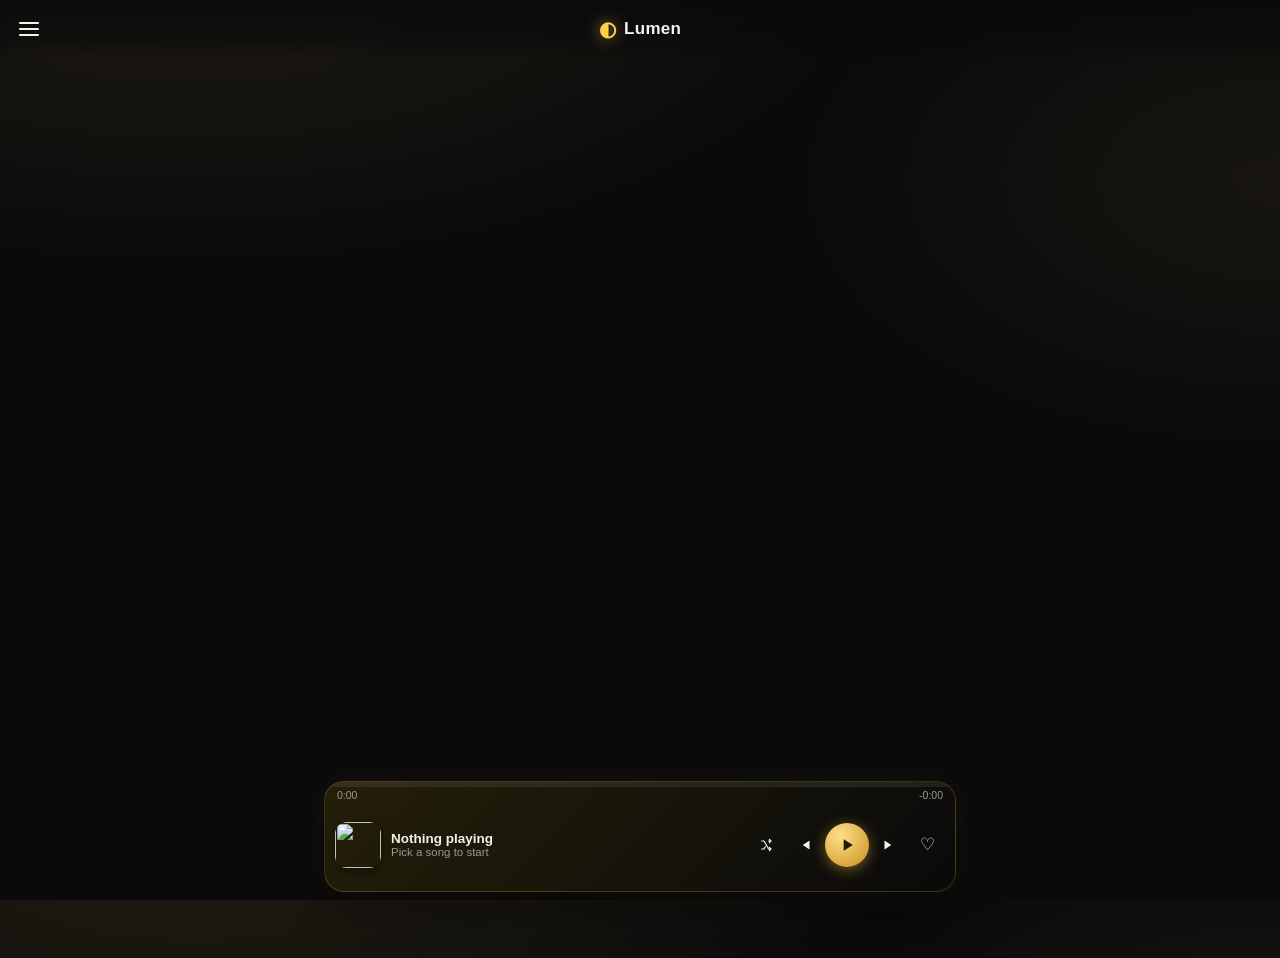
==== index.html @ 0b62b304 "增强 LRC 歌词同步并添加简体中文界面 - 支持毫秒时间戳、多时间戳、全局偏移和逐词高亮 - 支持单曲 LRC 导入及音频与同名歌词批量配对 - 修复切歌、暂停拖动及异步加载时的歌词同步 - 完善 " ====
<!DOCTYPE html>
<html lang="en" data-theme="dark">
<head>
<meta charset="UTF-8" />
<!--
  Lumen — Music Player PWA Template
  Created by Behnood Shafiei — https://github.com/Behnooddev
-->
<meta name="viewport" content="width=device-width, initial-scale=1, viewport-fit=cover, maximum-scale=1" />
<title>Lumen — Music Player</title>
<meta name="description" content="An open-source, offline-first music player PWA template. Import your own songs — no bundled music, ever." />
<meta name="author" content="Behnood Shafiei" />

<!-- PWA -->
<link rel="manifest" href="manifest.json" />
<meta name="theme-color" content="#0a0a0c" />

<!-- iOS PWA support -->
<meta name="apple-mobile-web-app-capable" content="yes" />
<meta name="apple-mobile-web-app-status-bar-style" content="black-translucent" />
<meta name="apple-mobile-web-app-title" content="Lumen" />
<link rel="apple-touch-icon" href="assets/icons/apple-touch-icon.png" />
<link rel="icon" href="assets/icons/icon-192.png" />

<link rel="stylesheet" href="src/styles/main.css" />
</head>
<body>

<a class="skip-link" href="#main">Skip to content</a>

<!-- ===================== TOP BAR ===================== -->
<header class="topbar">
  <button class="icon-btn" id="menuToggle" aria-label="Open menu" aria-expanded="false" aria-controls="sideMenu">
    <span class="burger"><i></i><i></i><i></i></span>
  </button>
  <div class="brand">
    <span class="brand-mark" aria-hidden="true">◐</span>
    <span class="brand-name">Lumen</span>
  </div>
  <div class="topbar-spacer" aria-hidden="true"></div>
</header>

<!-- ===================== SLIDE-OUT MENU ===================== -->
<nav class="side-menu" id="sideMenu" aria-hidden="true" aria-label="Main navigation">
  <div class="side-menu-header">
    <span class="brand-mark large" aria-hidden="true">◐</span>
    <div>
      <div class="side-app-name">Lumen</div>
      <div class="side-app-tag" data-i18n="app.tagline">your glow, your sound</div>
    </div>
  </div>
  <ul class="menu-list" role="list">
    <li><button class="menu-item active" data-page="home"><span class="menu-ico" aria-hidden="true">⌂</span><span data-i18n="nav.home">Home</span></button></li>
    <li><button class="menu-item" data-page="library"><span class="menu-ico" aria-hidden="true">♫</span><span data-i18n="nav.library">Library</span></button></li>
    <li><button class="menu-item" data-page="playlists"><span class="menu-ico" aria-hidden="true">☰</span><span data-i18n="nav.playlists">Playlists</span></button></li>
    <li><button class="menu-item" data-page="favorites"><span class="menu-ico" aria-hidden="true">♥</span><span data-i18n="nav.favorites">Favorites</span></button></li>
    <li><button class="menu-item" data-page="phoneMusic"><span class="menu-ico" aria-hidden="true">📱</span><span data-i18n="nav.phoneMusic">Phone Music</span></button></li>
    <li><button class="menu-item" data-page="settings"><span class="menu-ico" aria-hidden="true">⚙</span><span data-i18n="nav.settings">Settings</span></button></li>
    <li><button class="menu-item" data-page="about"><span class="menu-ico" aria-hidden="true">ℹ</span><span data-i18n="nav.about">About</span></button></li>
  </ul>
  <div class="side-menu-footer">v2.0.0 · offline · no bundled music</div>
</nav>
<div class="scrim" id="scrim"></div>

<!-- ===================== MAIN ===================== -->
<main id="main">
  <section class="page-container active" id="page-home" data-page="home"></section>
  <section class="page-container" id="page-library" data-page="library"></section>
  <section class="page-container" id="page-playlists" data-page="playlists"></section>
  <section class="page-container" id="page-favorites" data-page="favorites"></section>
  <section class="page-container" id="page-phoneMusic" data-page="phoneMusic"></section>
  <section class="page-container" id="page-settings" data-page="settings"></section>
  <section class="page-container" id="page-about" data-page="about"></section>
</main>

<!-- ===================== MINI PLAYER ===================== -->
<div class="mini-player" id="miniPlayer">
  <div class="mini-progress-track" id="miniProgressTrack" role="slider" tabindex="0" aria-label="Seek" aria-valuemin="0" aria-valuemax="100">
    <div class="mini-progress-fill" id="miniProgressFill">
      <span class="mini-progress-knob" id="miniProgressKnob" aria-hidden="true"></span>
    </div>
  </div>
  <div class="mini-time-row">
    <span class="mini-time" id="miniCurrentTime">0:00</span>
    <span class="mini-time" id="miniRemainingTime">-0:00</span>
  </div>
  <div class="mini-inner">
    <div class="mini-left" id="miniExpand" role="button" tabindex="0" aria-label="Open player">
      <img class="mini-cover" id="miniCover" src="assets/icons/icon-192.png" alt="" />
      <div class="mini-text">
        <div class="mini-title" id="miniTitle" data-i18n="player.nothingPlaying">Nothing playing</div>
        <div class="mini-artist" id="miniArtist" data-i18n="player.pickASong">Pick a song to start</div>
      </div>
    </div>

    <canvas id="waveform" class="waveform" width="130" height="30" aria-hidden="true"></canvas>

    <div class="mini-controls">
      <button class="mini-btn" id="shuffleBtn" aria-label="Shuffle off" aria-pressed="false">
        <svg viewBox="0 0 24 24" width="16" height="16" aria-hidden="true"><path d="M4 6h3.5l7 12H18M4 18h3.5l2-3.4M14.5 6H18M18 6l-2.5-2.5M18 6l-2.5 2.5M18 18l-2.5-2.5M18 18l-2.5 2.5" fill="none" stroke="currentColor" stroke-width="1.8" stroke-linecap="round" stroke-linejoin="round"/></svg>
      </button>
      <button class="mini-btn" id="prevBtn" aria-label="Previous track">
        <svg viewBox="0 0 24 24" width="18" height="18" aria-hidden="true"><path d="M6 6v12M18 6l-9 6 9 6V6z" fill="currentColor"/></svg>
      </button>
      <button class="mini-btn play" id="playBtn" aria-label="Play">
        <svg viewBox="0 0 24 24" width="20" height="20" id="playIcon" aria-hidden="true"><path d="M8 5v14l11-7z" fill="currentColor"/></svg>
      </button>
      <button class="mini-btn" id="nextBtn" aria-label="Next track">
        <svg viewBox="0 0 24 24" width="18" height="18" aria-hidden="true"><path d="M18 6v12M6 6l9 6-9 6V6z" fill="currentColor"/></svg>
      </button>
      <button class="mini-btn" id="miniFavBtn" aria-label="Add to favorites" aria-pressed="false">♡</button>
    </div>
  </div>
</div>

<!-- ===================== PLAYER BOTTOM SHEET ===================== -->
<div class="player-sheet-modal" id="playerSheetModal" aria-hidden="true" role="dialog" aria-modal="true" aria-labelledby="sheetTitle">
  <div class="player-sheet-backdrop" id="playerSheetBackdrop"></div>
  <div class="player-sheet glass">
    <div class="player-sheet-handle" aria-hidden="true"></div>
    <button class="icon-btn player-sheet-close" id="playerSheetClose" aria-label="Close player">✕</button>

    <div class="player-sheet-art-wrap">
      <img class="player-sheet-cover" id="sheetCover" src="assets/icons/icon-192.png" alt="" />
    </div>

    <div class="player-sheet-meta">
      <div class="player-sheet-title" id="sheetTitle">Nothing playing</div>
      <div class="player-sheet-artist" id="sheetArtist">Pick a song to start</div>
    </div>

    <div class="player-sheet-progress-track" id="sheetProgressTrack" role="slider" tabindex="0" aria-label="Seek" aria-valuemin="0" aria-valuemax="100">
      <div class="player-sheet-progress-fill" id="sheetProgressFill">
        <span class="player-sheet-progress-knob" aria-hidden="true"></span>
      </div>
    </div>
    <div class="player-sheet-time-row">
      <span id="sheetCurrentTime">0:00</span>
      <span id="sheetRemainingTime">-0:00</span>
    </div>

    <div class="player-sheet-controls">
      <button class="mini-btn" id="sheetShuffleBtn" aria-label="Shuffle off" aria-pressed="false">
        <svg viewBox="0 0 24 24" width="18" height="18" aria-hidden="true"><path d="M4 6h3.5l7 12H18M4 18h3.5l2-3.4M14.5 6H18M18 6l-2.5-2.5M18 6l-2.5 2.5M18 18l-2.5-2.5M18 18l-2.5 2.5" fill="none" stroke="currentColor" stroke-width="1.8" stroke-linecap="round" stroke-linejoin="round"/></svg>
      </button>
      <button class="mini-btn" id="sheetPrevBtn" aria-label="Previous track">
        <svg viewBox="0 0 24 24" width="22" height="22" aria-hidden="true"><path d="M6 6v12M18 6l-9 6 9 6V6z" fill="currentColor"/></svg>
      </button>
      <button class="mini-btn play large" id="sheetPlayBtn" aria-label="Play">
        <svg viewBox="0 0 24 24" width="28" height="28" id="sheetPlayIcon" aria-hidden="true"><path d="M8 5v14l11-7z" fill="currentColor"/></svg>
      </button>
      <button class="mini-btn" id="sheetNextBtn" aria-label="Next track">
        <svg viewBox="0 0 24 24" width="22" height="22" aria-hidden="true"><path d="M18 6v12M6 6l9 6-9 6V6z" fill="currentColor"/></svg>
      </button>
      <button class="mini-btn" id="sheetRepeatBtn" aria-label="Repeat off" aria-pressed="false">
        <svg viewBox="0 0 24 24" width="18" height="18" aria-hidden="true"><path d="M17 2l4 4-4 4M3 11V9a4 4 0 0 1 4-4h14M7 22l-4-4 4-4M21 13v2a4 4 0 0 1-4 4H3" fill="none" stroke="currentColor" stroke-width="1.8" stroke-linecap="round" stroke-linejoin="round"/></svg>
        <span class="repeat-one-badge" id="repeatOneBadge" hidden>1</span>
      </button>
    </div>

    <div class="player-sheet-secondary-row">
      <button class="mini-btn" id="sheetFavBtn" aria-label="Add to favorites" aria-pressed="false">♡</button>
      <button class="sheet-pill-btn" id="sheetSpeedBtn" aria-label="Playback speed">1x</button>
      <button class="sheet-pill-btn" id="sheetVariantBtn" aria-label="Vocals or instrumental">Vocals</button>
      <button class="mini-btn" id="sheetLyricsBtn" aria-label="Open lyrics">
        <svg viewBox="0 0 24 24" width="18" height="18" aria-hidden="true"><path d="M4 5h16M4 10h16M4 15h10" stroke="currentColor" stroke-width="1.8" stroke-linecap="round" fill="none"/></svg>
      </button>
      <button class="mini-btn" id="sheetQueueBtn" aria-label="Open queue">
        <svg viewBox="0 0 24 24" width="18" height="18" aria-hidden="true"><path d="M4 6h12M4 12h12M4 18h8M18 15l3 3-3 3" stroke="currentColor" stroke-width="1.8" stroke-linecap="round" stroke-linejoin="round" fill="none"/></svg>
      </button>
    </div>

    <!-- Speed / Queue panels toggle in place below the controls -->
    <div class="sheet-panel" id="sheetSpeedPanel" hidden></div>
    <div class="sheet-panel" id="sheetQueuePanel" hidden></div>
  </div>
</div>

<!-- ===================== LYRICS MODAL ===================== -->
<div class="lyrics-modal" id="lyricsModal" aria-hidden="true" role="dialog" aria-modal="true" aria-labelledby="lyricsTitle">
  <div class="lyrics-backdrop" id="lyricsBackdrop"></div>
  <div class="lyrics-sheet glass">
    <div class="lyrics-art-bg" id="lyricsArtBg" aria-hidden="true"></div>
    <div class="lyrics-content">
      <div class="lyrics-head">
        <img id="lyricsCover" class="lyrics-cover" src="assets/icons/icon-192.png" alt="" />
        <div>
          <div class="lyrics-title" id="lyricsTitle">Song title</div>
          <div class="lyrics-artist" id="lyricsArtist">Artist</div>
        </div>
        <button class="icon-btn" id="lyricsClose" aria-label="Close lyrics">✕</button>
      </div>
      <div class="lyrics-lang-toggle">
        <button class="seg active" data-lang="en">EN</button>
        <button class="seg" data-lang="fa">فا</button>
      </div>
      <div class="lyrics-body" id="lyricsBody"></div>
      <div class="lyrics-floating-controls" id="lyricsFloatingControls">
        <button class="mini-btn" id="lyricsPrevBtn" aria-label="Previous track">
          <svg viewBox="0 0 24 24" width="18" height="18" aria-hidden="true"><path d="M6 6v12M18 6l-9 6 9 6V6z" fill="currentColor"/></svg>
        </button>
        <button class="mini-btn play" id="lyricsPlayBtn" aria-label="Play">
          <svg viewBox="0 0 24 24" width="20" height="20" id="lyricsPlayIcon" aria-hidden="true"><path d="M8 5v14l11-7z" fill="currentColor"/></svg>
        </button>
        <button class="mini-btn" id="lyricsNextBtn" aria-label="Next track">
          <svg viewBox="0 0 24 24" width="18" height="18" aria-hidden="true"><path d="M18 6v12M6 6l9 6-9 6V6z" fill="currentColor"/></svg>
        </button>
      </div>
    </div>
  </div>
</div>

<!-- ===================== IMPORT (hidden native input + drag overlay live in JS) ===================== -->
<!--
  accept intentionally combines the audio/* MIME wildcard with explicit
  extensions. iOS Safari's file picker matches accept against a file's
  UTI (Uniform Type Identifier), and for files from iCloud Drive or
  certain "On My iPhone" locations that UTI match against a bare
  "audio/*" is inconsistent — matching files appear enabled while
  others (often m4a/aac from iCloud) appear greyed out even though
  they're valid audio. Listing extensions alongside the MIME wildcard
  is the documented workaround and does not reduce what Android/desktop
  browsers show, since they match on MIME type first regardless.
-->
<input type="file" id="globalFileInput" accept="audio/*,.mp3,.m4a,.wav,.aac,.flac,.ogg,.aif,.aiff,.caf,.lrc" multiple hidden />
<input type="file" id="instrumentalFileInput" accept="audio/*,.mp3,.m4a,.wav,.aac,.flac,.ogg,.aif,.aiff,.caf" hidden />

<script type="module" src="src/main.js"></script>
</body>
</html>
---- src/styles/main.css ----
/* =========================================================
   Lumen — Music Player Template
   Dark canvas + warm yellow glow. Glass panels. Soft motion.
   ========================================================= */

:root{
  --bg:            #0a0a0c;
  --bg-elevated:   #131215;
  --panel:         rgba(255,255,255,0.045);
  --panel-border:  rgba(255,255,255,0.08);
  --text:          #f3f1ea;
  --text-dim:      #9a968c;
  --yellow:        #ffd146;
  --yellow-soft:   #ffe08a;
  --yellow-deep:   #c98f1f;
  --danger:        #ff6b6b;
  --danger-deep:   #b23a3a;
  --radius-lg:     22px;
  --radius-md:     16px;
  --radius-sm:     10px;
  --mini-h:        112px;
  --topbar-h:      58px;
  --shadow-glow:   0 0 40px rgba(255,209,70,0.18);
  --ease:          cubic-bezier(.22,.9,.32,1);
  --font-latin:    -apple-system,BlinkMacSystemFont,"SF Pro Text","Segoe UI",Roboto,sans-serif;
  --font-fa:       "Vazirmatn","Tahoma",var(--font-latin);
}

[data-theme="light"]{
  --bg:            #f6f3ec;
  --bg-elevated:   #ffffff;
  --panel:         rgba(20,18,10,0.04);
  --panel-border:  rgba(20,18,10,0.09);
  --text:          #1c1a15;
  --text-dim:      #6b675c;
  --yellow:        #d99a12;
  --yellow-soft:   #b97e0c;
  --yellow-deep:   #a06e0a;
  --shadow-glow:   0 0 30px rgba(217,154,18,0.14);
}

*{ box-sizing:border-box; -webkit-tap-highlight-color:transparent; }
html,body{ height:100%; }
body{
  margin:0;
  background:
    radial-gradient(1200px 600px at 15% -10%, rgba(255,209,70,0.10), transparent 60%),
    radial-gradient(900px 500px at 100% 20%, rgba(255,209,70,0.06), transparent 55%),
    var(--bg);
  color:var(--text);
  font-family:var(--font-latin);
  overflow-x:hidden;
  transition:background-color .35s var(--ease), color .35s var(--ease);
}
html[dir="rtl"] body{ font-family:var(--font-fa); }
button{ font-family:inherit; }
a{ color:var(--yellow); }
::selection{ background:rgba(255,209,70,0.3); }
::-webkit-scrollbar{ width:8px; }
::-webkit-scrollbar-thumb{ background:rgba(255,209,70,0.25); border-radius:8px; }

/* ---------------- accessibility ---------------- */
.skip-link{
  position:absolute; left:-999px; top:0; z-index:200;
  background:var(--yellow); color:#241a02; padding:10px 16px; border-radius:0 0 10px 0;
  font-weight:700; text-decoration:none;
}
.skip-link:focus{ left:0; }
:focus-visible{ outline:2px solid var(--yellow); outline-offset:2px; border-radius:6px; }
@media (prefers-reduced-motion: reduce){
  *{ animation-duration:0.01ms !important; transition-duration:0.01ms !important; scroll-behavior:auto !important; }
}

/* ---------------- glass helper ---------------- */
.glass{
  background:var(--panel);
  border:1px solid var(--panel-border);
  backdrop-filter:blur(18px) saturate(140%);
  -webkit-backdrop-filter:blur(18px) saturate(140%);
}

/* ================= TOP BAR ================= */
.topbar{
  position:sticky; top:0; z-index:40;
  height:var(--topbar-h);
  display:flex; align-items:center; justify-content:space-between;
  padding:0 8px;
  padding-top:env(safe-area-inset-top);
  background:linear-gradient(180deg, rgba(10,10,12,0.85), rgba(10,10,12,0.55) 70%, transparent);
  backdrop-filter:blur(14px);
  -webkit-backdrop-filter:blur(14px);
}
[data-theme="light"] .topbar{
  background:linear-gradient(180deg, rgba(246,243,236,0.9), rgba(246,243,236,0.6) 70%, transparent);
}
.icon-btn{
  width:42px; height:42px; border-radius:50%;
  border:none; background:transparent; color:var(--text);
  display:flex; align-items:center; justify-content:center;
  cursor:pointer; transition:background .2s var(--ease), transform .15s var(--ease);
}
.icon-btn:active{ transform:scale(0.9); background:rgba(255,209,70,0.12); }
.topbar-spacer{ width:42px; }

.burger{ display:flex; flex-direction:column; gap:4px; width:20px; }
.burger i{ display:block; height:2px; border-radius:2px; background:var(--text); transition:transform .25s var(--ease), opacity .2s; }

.brand{ display:flex; align-items:center; gap:8px; font-weight:700; letter-spacing:.3px; }
.brand-mark{ color:var(--yellow); text-shadow:0 0 16px rgba(255,209,70,0.6); font-size:20px; }
.brand-mark.large{ font-size:30px; }
.brand-name{ font-size:17px; }

/* ================= SIDE MENU ================= */
.side-menu{
  position:fixed; top:0; bottom:0; left:0; width:78%; max-width:300px; z-index:60;
  background:linear-gradient(160deg, var(--bg-elevated), var(--bg));
  border-right:1px solid var(--panel-border);
  transform:translateX(-105%); transition:transform .32s var(--ease);
  padding:calc(env(safe-area-inset-top) + 22px) 18px 22px;
  display:flex; flex-direction:column;
}
.side-menu.open{ transform:translateX(0); box-shadow:30px 0 60px rgba(0,0,0,0.4); }
.side-menu-header{ display:flex; align-items:center; gap:12px; margin-bottom:26px; }
.side-app-name{ font-weight:700; font-size:18px; }
.side-app-tag{ font-size:12px; color:var(--text-dim); }

.menu-list{ list-style:none; margin:0; padding:0; display:flex; flex-direction:column; gap:4px; }
.menu-item{
  display:flex; align-items:center; gap:14px; width:100%;
  padding:13px 14px; border-radius:var(--radius-sm); border:none;
  background:transparent; color:var(--text-dim); font-size:15.5px; font-weight:600;
  cursor:pointer; text-align:left; transition:background .2s var(--ease), color .2s var(--ease);
}
.menu-ico{ width:20px; text-align:center; color:inherit; font-size:16px; }
.menu-item:active{ transform:scale(0.98); }
.menu-item.active{ color:var(--yellow); background:rgba(255,209,70,0.09); }
.side-menu-footer{ margin-top:auto; font-size:11px; color:var(--text-dim); opacity:.7; }

.scrim{
  position:fixed; inset:0; z-index:55; background:rgba(0,0,0,0.5);
  opacity:0; pointer-events:none; transition:opacity .3s var(--ease);
}
.scrim.open{ opacity:1; pointer-events:auto; }

[dir="rtl"] .side-menu{ left:auto; right:0; border-right:none; border-left:1px solid var(--panel-border); transform:translateX(105%); }
[dir="rtl"] .side-menu.open{ transform:translateX(0); }
[dir="rtl"] .menu-item{ text-align:right; }

/* ================= MAIN / PAGES ================= */
main{ padding:6px 16px calc(var(--mini-h) + 34px); min-height:100vh; }
.page-container{ display:none; animation:fadeUp .35s var(--ease); }
.page-container.active{ display:block; }
@keyframes fadeUp{ from{ opacity:0; transform:translateY(10px);} to{ opacity:1; transform:translateY(0);} }

.page-head{ margin:18px 0 20px; }
.page-head h1{ margin:0 0 4px; font-size:28px; letter-spacing:-.3px; }
.page-head .sub{ margin:0; color:var(--text-dim); font-size:14px; }
.section-label{ font-size:15px; color:var(--text-dim); margin:26px 2px 10px; font-weight:600; }
.count-label{ font-size:12.5px; color:var(--text-dim); margin:0 2px 12px; }
.count-and-sort{ display:flex; align-items:center; justify-content:space-between; margin:0 2px 12px; }
.count-and-sort .count-label{ margin:0; }

/* ---------------- empty state ---------------- */
.empty-state-panel{
  text-align:center; padding:52px 20px; border-radius:var(--radius-lg);
  border:1px dashed var(--panel-border); background:var(--panel);
  display:flex; flex-direction:column; align-items:center; gap:10px;
}
.empty-state-icon{ font-size:40px; margin-bottom:6px; filter:grayscale(0.2); opacity:.9; }
.empty-state-title{ font-size:20px; margin:0; }
.empty-state-body{ color:var(--text-dim); font-size:14px; max-width:340px; margin:0 0 8px; line-height:1.5; }
.empty-state{ color:var(--text-dim); font-size:13.5px; padding:18px 4px; text-align:center; }

/* ---------------- song list / rows ---------------- */
.song-list{ display:flex; flex-direction:column; gap:10px; }
.song-row{
  display:flex; align-items:center; gap:12px;
  padding:10px; border-radius:var(--radius-md);
  border:1px solid var(--panel-border); background:var(--panel);
  cursor:pointer; transition:transform .18s var(--ease), border-color .2s var(--ease), background .2s var(--ease);
}
.song-row:active{ transform:scale(0.98); }
.song-row.playing{ border-color:rgba(255,209,70,0.5); box-shadow:var(--shadow-glow); }
.song-row.dragging{ opacity:0.4; }
.song-row.draggable .drag-handle{ cursor:grab; color:var(--text-dim); padding:0 2px; font-size:16px; }
.song-cover{
  width:52px; height:52px; border-radius:12px; object-fit:cover; flex-shrink:0;
  box-shadow:0 4px 14px rgba(0,0,0,0.35);
}
.song-meta{ flex:1; min-width:0; }
.song-title{ font-size:15px; font-weight:600; white-space:nowrap; overflow:hidden; text-overflow:ellipsis; }
.song-artist{ font-size:12.5px; color:var(--text-dim); white-space:nowrap; overflow:hidden; text-overflow:ellipsis; }
.song-side{ display:flex; align-items:center; gap:8px; flex-shrink:0; }
.song-stats{ text-align:right; }
.song-duration{ font-size:12px; color:var(--text-dim); min-width:36px; }
.song-plays{ font-size:11px; color:var(--text-dim); }
.song-plays::before{ content:"▸ "; opacity:.6; }
.song-play-btn{
  width:38px; height:38px; border-radius:50%; border:none; flex-shrink:0;
  background:radial-gradient(circle at 35% 30%, var(--yellow-soft), var(--yellow-deep));
  color:#241a02; display:flex; align-items:center; justify-content:center; cursor:pointer;
  box-shadow:0 2px 10px rgba(255,209,70,0.35);
}
.song-play-btn:active{ transform:scale(0.88); }
.song-fav-btn{
  width:34px; height:34px; border-radius:50%; border:none; background:transparent;
  color:var(--text-dim); font-size:18px; cursor:pointer; flex-shrink:0;
  display:flex; align-items:center; justify-content:center; transition:color .2s var(--ease), transform .15s var(--ease);
}
.song-fav-btn.active{ color:var(--yellow); text-shadow:0 0 10px rgba(255,209,70,0.5); }
.song-fav-btn:active{ transform:scale(0.85); }
.song-remove-btn{
  width:30px; height:30px; border-radius:50%; border:none; background:transparent;
  color:var(--text-dim); cursor:pointer; flex-shrink:0; font-size:13px;
}
.song-remove-btn:hover{ color:var(--danger); }

/* ---------------- sort control ---------------- */
.sort-control{ position:relative; display:inline-block; }
.sort-control-btn{
  border:1px solid var(--panel-border); background:var(--panel); color:var(--text);
  padding:9px 14px; border-radius:999px; font-size:13px; font-weight:600; cursor:pointer;
  white-space:nowrap;
}
.sort-menu{
  position:absolute; right:0; top:calc(100% + 6px); z-index:20; min-width:180px;
  background:var(--bg-elevated); border:1px solid var(--panel-border); border-radius:var(--radius-md);
  padding:6px; box-shadow:0 12px 32px rgba(0,0,0,0.4);
  opacity:0; transform:translateY(-6px); pointer-events:none; transition:opacity .18s var(--ease), transform .18s var(--ease);
  max-height:280px; overflow-y:auto;
}
[dir="rtl"] .sort-menu{ right:auto; left:0; }
.sort-menu.open{ opacity:1; transform:translateY(0); pointer-events:auto; }
.sort-menu-item{
  display:block; width:100%; text-align:left; border:none; background:transparent; color:var(--text-dim);
  padding:9px 10px; border-radius:8px; font-size:13px; cursor:pointer;
}
[dir="rtl"] .sort-menu-item{ text-align:right; }
.sort-menu-item:hover{ background:rgba(255,209,70,0.08); }
.sort-menu-item.active{ color:var(--yellow); font-weight:700; }
/* ---------------- library toolbar ---------------- */
.library-toolbar{ display:flex; gap:10px; margin-bottom:16px; }
.search-inline{ flex:1; }
.search-inline input{
  width:100%; padding:12px 14px; border-radius:var(--radius-sm);
  border:1px solid var(--panel-border); background:var(--panel); color:var(--text);
  font-size:14.5px; outline:none;
}
.search-inline input:focus{ border-color:var(--yellow-deep); box-shadow:0 0 0 3px rgba(255,209,70,0.15); }

/* ---------------- panels ---------------- */
.panel{ border-radius:var(--radius-md); padding:16px; margin-bottom:14px; }
.panel-row{ display:flex; align-items:center; justify-content:space-between; gap:14px; flex-wrap:wrap; }
.panel-title{ font-size:15px; font-weight:600; }
.panel-hint{ font-size:12.5px; color:var(--text-dim); margin-top:2px; }
.about-panel p{ font-size:14.5px; line-height:1.6; color:var(--text); margin:0 0 12px; }
.about-panel p:last-child{ margin-bottom:0; }
.link{ font-size:14px; word-break:break-all; text-decoration:none; }
.danger-row{ margin-top:14px; padding-top:14px; border-top:1px solid var(--panel-border); }

.btn{
  border:none; border-radius:999px; padding:10px 18px; font-size:13.5px; font-weight:700;
  cursor:pointer; white-space:nowrap; transition:transform .15s var(--ease), opacity .2s;
}
.btn:active{ transform:scale(0.94); }
.btn.primary{ background:linear-gradient(135deg, var(--yellow-soft), var(--yellow-deep)); color:#241a02; }
.btn.ghost{ background:transparent; border:1px solid var(--panel-border); color:var(--text); }
.btn.danger{ background:linear-gradient(135deg, #ff8a8a, var(--danger-deep)); color:#2a0d0d; }
.btn.large{ padding:13px 26px; font-size:14.5px; }
.btn:disabled{ opacity:0.5; cursor:not-allowed; }

.playlist-create{ display:flex; gap:10px; }
.playlist-create input{
  flex:1; padding:10px 14px; border-radius:var(--radius-sm); border:1px solid var(--panel-border);
  background:var(--panel); color:var(--text); font-size:14px; outline:none;
}
.playlist-create input:focus{ border-color:var(--yellow-deep); }

.segmented{ display:flex; border-radius:999px; background:var(--panel); border:1px solid var(--panel-border); padding:3px; flex-wrap:wrap; }
.seg{
  border:none; background:transparent; color:var(--text-dim); padding:7px 14px; border-radius:999px;
  font-size:13px; font-weight:700; cursor:pointer; transition:all .2s var(--ease);
}
.seg.active{ background:linear-gradient(135deg, var(--yellow-soft), var(--yellow-deep)); color:#241a02; }

/* ---------------- playlists ---------------- */
.playlist-list{ display:flex; flex-direction:column; gap:10px; }
.playlist-card-wrap{ border-radius:var(--radius-md); border:1px solid var(--panel-border); background:var(--panel); overflow:hidden; }
.playlist-card-wrap.open{ border-color:rgba(255,209,70,0.35); }
.playlist-card{ display:flex; align-items:center; justify-content:space-between; padding:14px 16px; cursor:pointer; }
.playlist-card .name{ font-weight:600; font-size:14.5px; }
.playlist-card .count{ font-size:12px; color:var(--text-dim); }
.playlist-detail{ padding:0 14px 16px; display:flex; flex-direction:column; gap:12px; }
.reorder-hint{ font-size:12px; color:var(--text-dim); margin:0; }
.add-songs-panel{ display:flex; flex-direction:column; gap:8px; padding:10px; border-radius:var(--radius-sm); background:rgba(0,0,0,0.15); max-height:260px; overflow-y:auto; }
.add-song-check{ display:flex; align-items:center; gap:10px; font-size:13.5px; padding:6px 4px; cursor:pointer; }

/* ---------------- data / settings actions ---------------- */
.data-actions{ display:flex; gap:10px; flex-wrap:wrap; margin-top:12px; }
.sleep-status{ min-height:16px; }

/* ---------------- phone music ---------------- */
.phone-file-row{
  display:flex; align-items:center; gap:12px; padding:10px 12px; border-radius:var(--radius-sm);
  border:1px solid var(--panel-border); background:var(--panel); cursor:pointer; margin-bottom:8px;
}
.phone-file-row.already-imported{ opacity:0.5; cursor:default; }
.phone-file-row input{ accent-color:var(--yellow-deep); width:16px; height:16px; flex-shrink:0; }
.phone-file-name{ flex:1; font-size:13.5px; white-space:nowrap; overflow:hidden; text-overflow:ellipsis; }
.phone-file-badge{ font-size:11px; color:var(--text-dim); border:1px solid var(--panel-border); border-radius:999px; padding:2px 8px; }
.phone-music-import-bar{ position:sticky; bottom:calc(var(--mini-h) + 14px); display:flex; justify-content:center; margin-top:12px; }
.phone-music-limitation{ text-align:center; display:flex; flex-direction:column; align-items:center; gap:10px; padding:36px 20px; }

/* ================= MINI PLAYER ================= */
.mini-player{
  position:fixed; left:8px; right:8px; bottom:calc(env(safe-area-inset-bottom) + 8px);
  z-index:50; border-radius:20px; overflow:hidden;
  background:linear-gradient(135deg, rgba(40,34,10,0.92), rgba(10,10,12,0.94));
  border:1px solid rgba(255,209,70,0.18);
  box-shadow:0 12px 40px rgba(0,0,0,0.45), 0 0 30px rgba(255,209,70,0.08);
  transition:box-shadow .4s var(--ease);
}
[data-theme="light"] .mini-player{
  background:linear-gradient(135deg, rgba(255,236,190,0.92), rgba(255,255,255,0.94));
}
.mini-player.intense{ box-shadow:0 12px 40px rgba(0,0,0,0.45), 0 0 46px rgba(255,209,70,0.24); }

.mini-progress-track{ position:relative; height:5px; width:100%; background:rgba(255,255,255,0.08); cursor:pointer; touch-action:none; transition:height .15s var(--ease); }
.mini-progress-track.dragging{ height:8px; }
.mini-progress-fill{ position:relative; height:100%; width:0%; background:linear-gradient(90deg, var(--yellow-deep), var(--yellow)); transition:width .1s linear; }
.mini-progress-track.dragging .mini-progress-fill{ transition:none; }
.mini-progress-knob{
  position:absolute; right:-6px; top:50%; transform:translateY(-50%) scale(0);
  width:13px; height:13px; border-radius:50%; background:#fff;
  box-shadow:0 1px 6px rgba(0,0,0,0.4); transition:transform .15s var(--ease);
}
.mini-progress-track:hover .mini-progress-knob,
.mini-progress-track.dragging .mini-progress-knob{ transform:translateY(-50%) scale(1); }

.mini-time-row{
  display:flex; justify-content:space-between; padding:2px 12px 0;
  font-size:10.5px; color:var(--text-dim); font-variant-numeric:tabular-nums;
}
.mini-time{ min-width:32px; }
.mini-time-row .mini-time:last-child{ text-align:right; }

.mini-inner{ display:flex; align-items:center; gap:8px; padding:6px 10px 9px; height:calc(var(--mini-h) - 22px); }
.mini-left{ display:flex; align-items:center; gap:10px; min-width:0; flex:1; cursor:pointer; }
.mini-cover{ width:46px; height:46px; border-radius:12px; object-fit:cover; flex-shrink:0; box-shadow:0 3px 10px rgba(0,0,0,0.4); }
.mini-text{ min-width:0; }
.mini-title{ font-size:13.5px; font-weight:700; white-space:nowrap; overflow:hidden; text-overflow:ellipsis; max-width:30vw; }
.mini-artist{ font-size:11.5px; color:var(--text-dim); white-space:nowrap; overflow:hidden; text-overflow:ellipsis; max-width:30vw; }

.waveform{ width:60px; height:30px; flex-shrink:0; opacity:.95; display:none; }
@media (min-width:460px){ .waveform{ display:block; } }

.mini-controls{ display:flex; align-items:center; gap:2px; flex-shrink:0; }
.mini-btn{
  width:36px; height:36px; border-radius:50%; border:none; background:transparent; color:var(--text);
  display:flex; align-items:center; justify-content:center; cursor:pointer;
}
.mini-btn.play{
  width:44px; height:44px; background:radial-gradient(circle at 35% 30%, var(--yellow-soft), var(--yellow-deep));
  color:#241a02; box-shadow:0 3px 14px rgba(255,209,70,0.4);
}
.mini-btn.active{ color:var(--yellow); }
.mini-btn:active{ transform:scale(0.88); }
#miniFavBtn{ font-size:17px; }
#miniFavBtn.active{ color:var(--yellow); }

/* ================= PLAYER BOTTOM SHEET ================= */
.player-sheet-modal{ position:fixed; inset:0; z-index:85; visibility:hidden; }
.player-sheet-modal.open{ visibility:visible; }
.player-sheet-backdrop{
  position:absolute; inset:0; background:rgba(0,0,0,0.6); backdrop-filter:blur(8px);
  opacity:0; transition:opacity .3s var(--ease);
}
.player-sheet-modal.open .player-sheet-backdrop{ opacity:1; }

.player-sheet{
  position:absolute; left:0; right:0; bottom:0; max-height:92vh; overflow-y:auto;
  border-radius:26px 26px 0 0; padding:10px 22px calc(env(safe-area-inset-bottom) + 20px);
  transform:translateY(100%); transition:transform .4s var(--ease);
  display:flex; flex-direction:column; align-items:center;
}
.player-sheet-modal.open .player-sheet{ transform:translateY(0); }
.player-sheet-handle{ width:40px; height:4px; border-radius:4px; background:rgba(255,255,255,0.2); margin:6px auto 4px; }
.player-sheet-close{ position:absolute; top:10px; right:14px; background:rgba(255,255,255,0.08); }
[dir="rtl"] .player-sheet-close{ right:auto; left:14px; }

.player-sheet-art-wrap{ width:100%; display:flex; justify-content:center; margin:18px 0 22px; }
.player-sheet-cover{
  width:min(72vw, 280px); height:min(72vw, 280px); border-radius:20px; object-fit:cover;
  box-shadow:0 20px 50px rgba(0,0,0,0.5);
}
.player-sheet-meta{ text-align:center; margin-bottom:22px; width:100%; }
.player-sheet-title{ font-size:20px; font-weight:800; margin-bottom:4px; }
.player-sheet-artist{ font-size:14px; color:var(--text-dim); }

.player-sheet-progress-track{
  position:relative; width:100%; height:5px; border-radius:4px; background:rgba(255,255,255,0.1);
  cursor:pointer; touch-action:none; transition:height .15s var(--ease);
}
.player-sheet-progress-track.dragging{ height:8px; }
.player-sheet-progress-fill{ position:relative; height:100%; border-radius:4px; width:0%; background:linear-gradient(90deg, var(--yellow-deep), var(--yellow)); transition:width .1s linear; }
.player-sheet-progress-track.dragging .player-sheet-progress-fill{ transition:none; }
.player-sheet-progress-knob{
  position:absolute; right:-7px; top:50%; transform:translateY(-50%) scale(0);
  width:15px; height:15px; border-radius:50%; background:#fff; box-shadow:0 1px 8px rgba(0,0,0,0.5);
  transition:transform .15s var(--ease);
}
.player-sheet-progress-track:hover .player-sheet-progress-knob,
.player-sheet-progress-track.dragging .player-sheet-progress-knob{ transform:translateY(-50%) scale(1); }
.player-sheet-time-row{ width:100%; display:flex; justify-content:space-between; font-size:11.5px; color:var(--text-dim); margin:6px 0 24px; font-variant-numeric:tabular-nums; }

.player-sheet-controls{ display:flex; align-items:center; justify-content:center; gap:18px; width:100%; margin-bottom:22px; }
.player-sheet-controls .mini-btn{ width:42px; height:42px; background:rgba(255,255,255,0.06); position:relative; }
.player-sheet-controls .mini-btn.active{ color:var(--yellow); }
.player-sheet-controls .mini-btn.play.large{
  width:66px; height:66px; background:radial-gradient(circle at 35% 30%, var(--yellow-soft), var(--yellow-deep));
  color:#241a02; box-shadow:0 6px 22px rgba(255,209,70,0.4);
}
.repeat-one-badge{
  position:absolute; top:2px; right:2px; font-size:8px; font-weight:800; width:13px; height:13px;
  border-radius:50%; background:var(--yellow); color:#241a02; display:flex; align-items:center; justify-content:center;
}

.player-sheet-secondary-row{ display:flex; align-items:center; justify-content:center; gap:8px; width:100%; flex-wrap:wrap; }
.player-sheet-secondary-row .mini-btn{ width:38px; height:38px; background:rgba(255,255,255,0.06); }
#sheetFavBtn.active{ color:var(--yellow); }
.sheet-pill-btn{
  border:1px solid var(--panel-border); background:rgba(255,255,255,0.06); color:var(--text);
  padding:8px 14px; border-radius:999px; font-size:12.5px; font-weight:700; cursor:pointer;
}
.sheet-pill-btn.disabled-hint{ opacity:0.55; }
.sheet-pill-btn.shake{ animation:sheet-shake .35s; }
@keyframes sheet-shake{ 25%{ transform:translateX(-4px); } 75%{ transform:translateX(4px); } }

.sheet-panel{ width:100%; margin-top:16px; border-radius:var(--radius-md); background:rgba(0,0,0,0.2); padding:12px; max-height:280px; overflow-y:auto; }
.sheet-speed-list{ display:flex; flex-wrap:wrap; gap:8px; justify-content:center; }
.sheet-speed-item{
  border:1px solid var(--panel-border); background:transparent; color:var(--text-dim);
  padding:8px 14px; border-radius:999px; font-size:13px; font-weight:700; cursor:pointer;
}
.sheet-speed-item.active{ background:linear-gradient(135deg, var(--yellow-soft), var(--yellow-deep)); color:#241a02; border-color:transparent; }
.sheet-hint{ text-align:center; color:var(--text-dim); font-size:13px; padding:10px; margin:0; }
.sheet-add-instrumental{ display:flex; justify-content:center; margin-top:8px; }
.sheet-queue-list{ display:flex; flex-direction:column; gap:8px; }

@media (min-width:860px){
  .player-sheet{ left:50%; right:auto; transform:translate(-50%,100%); max-width:420px; border-radius:26px; bottom:24px; }
  .player-sheet-modal.open .player-sheet{ transform:translate(-50%,0); }
}
/* ================= LYRICS MODAL ================= */
.lyrics-modal{ position:fixed; inset:0; z-index:90; visibility:hidden; }
.lyrics-modal.open{ visibility:visible; }
.lyrics-backdrop{
  position:absolute; inset:0; background:rgba(0,0,0,0.55); backdrop-filter:blur(6px);
  opacity:0; transition:opacity .3s var(--ease);
}
.lyrics-modal.open .lyrics-backdrop{ opacity:1; }

.lyrics-sheet{
  position:absolute; left:0; right:0; bottom:0; max-height:88vh;
  border-radius:26px 26px 0 0; overflow:hidden;
  transform:translateY(100%); transition:transform .42s var(--ease);
  display:flex; flex-direction:column;
}
.lyrics-modal.open .lyrics-sheet{ transform:translateY(0); }

/* Blurred, darkened album art fills the whole sheet as an ambient,
   color-matched backdrop — the "dynamic gradient from artwork" effect,
   achieved with the artwork itself rather than a computed palette.
   A slow ambient breathing animation keeps it from feeling static. */
.lyrics-art-bg{
  position:absolute; inset:-10%; background-size:cover; background-position:center;
  filter:blur(48px) saturate(1.35) brightness(0.5); transform:scale(1.15);
  transition:background-image .6s var(--ease); z-index:0;
  animation:lyrics-bg-breathe 10s ease-in-out infinite;
}
@keyframes lyrics-bg-breathe{
  0%, 100% { transform:scale(1.15) rotate(0deg); filter:blur(48px) saturate(1.35) brightness(0.5); }
  50%      { transform:scale(1.24) rotate(1.5deg); filter:blur(56px) saturate(1.55) brightness(0.58); }
}
@media (prefers-reduced-motion: reduce){ .lyrics-art-bg{ animation:none; } }

.lyrics-sheet::after{
  content:""; position:absolute; inset:0; z-index:0;
  background:linear-gradient(180deg, rgba(10,10,12,0.35), rgba(10,10,12,0.82) 60%, rgba(10,10,12,0.92));
}

.lyrics-content{
  position:relative; z-index:1; display:flex; flex-direction:column; min-height:0;
  padding:18px 18px calc(env(safe-area-inset-bottom) + 16px); flex:1;
}

.lyrics-head{ display:flex; align-items:center; gap:12px; margin-bottom:14px; }
.lyrics-cover{ width:56px; height:56px; border-radius:14px; object-fit:cover; box-shadow:0 6px 20px rgba(0,0,0,0.5); }
.lyrics-title{ font-weight:700; font-size:16.5px; }
.lyrics-artist{ font-size:12.5px; color:var(--text-dim); }
.lyrics-head .icon-btn{ margin-left:auto; background:rgba(255,255,255,0.08); }
[dir="rtl"] .lyrics-head .icon-btn{ margin-left:0; margin-right:auto; }

.lyrics-lang-toggle{ display:flex; gap:8px; margin-bottom:14px; justify-content:center; }
.lyrics-lang-toggle .seg{ background:rgba(255,255,255,0.06); border:1px solid var(--panel-border); }

.lyrics-body{
  overflow-y:auto; scroll-behavior:smooth; flex:1; min-height:0;
  display:flex; flex-direction:column; gap:6px; align-items:center;
  text-align:center; padding:12px 6px 24px;
  mask-image:linear-gradient(180deg, transparent, #000 8%, #000 92%, transparent);
}
.lyric-line{
  font-size:17px; font-weight:600; line-height:1.85; color:rgba(243,241,234,0.38);
  padding:6px 10px; border-radius:10px; max-width:36ch;
  filter:blur(0.2px); transform:scale(0.97) translateY(0);
  transition:color .4s var(--ease), transform .4s cubic-bezier(.34,1.4,.4,1), filter .4s var(--ease), text-shadow .4s var(--ease);
  animation:lyric-line-in .5s var(--ease) backwards;
}
@keyframes lyric-line-in{ from{ opacity:0; transform:translateY(10px) scale(0.97); } to{ opacity:1; transform:translateY(0) scale(0.97); } }
.lyric-line.current{
  color:var(--yellow); font-size:20px; font-weight:800; transform:scale(1.06) translateY(0);
  filter:blur(0); animation:lyric-line-in .5s var(--ease) backwards, lyric-glow-pulse 2.4s ease-in-out infinite .5s;
}
@keyframes lyric-glow-pulse{
  0%, 100% { text-shadow:0 0 20px rgba(255,209,70,0.4); }
  50%      { text-shadow:0 0 30px rgba(255,209,70,0.65); }
}
@media (prefers-reduced-motion: reduce){
  .lyric-line{ animation:none; }
  .lyric-line.current{ animation:none; }
}

.lyrics-empty-state{ display:flex; flex-direction:column; align-items:center; gap:10px; padding:30px 10px 10px; }
.lyrics-empty-icon{
  width:56px; height:56px; border-radius:50%; display:flex; align-items:center; justify-content:center;
  font-size:24px; background:radial-gradient(circle at 35% 30%, var(--yellow-soft), var(--yellow-deep)); color:#241a02;
}

.lyrics-floating-controls{
  display:flex; align-items:center; justify-content:center; gap:14px; margin-top:14px; padding-top:6px;
}
.lyrics-floating-controls .mini-btn{ background:rgba(255,255,255,0.06); }
.lyrics-floating-controls .mini-btn.play{ background:radial-gradient(circle at 35% 30%, var(--yellow-soft), var(--yellow-deep)); }

.lyrics-textarea{
  width:100%; min-height:220px; border-radius:var(--radius-sm); border:1px solid var(--panel-border);
  background:rgba(0,0,0,0.3); color:var(--text); font-size:14.5px; line-height:1.7; padding:12px; resize:vertical;
  text-align:left;
}
[dir="rtl"] .lyrics-textarea{ text-align:right; }
.lyrics-editor-actions{ display:flex; gap:10px; margin-top:12px; justify-content:center; }
.lyrics-edit-link{ align-self:center; margin-top:8px; }

/* ================= TOAST + DROP OVERLAY ================= */
.toast{
  position:fixed; left:50%; bottom:calc(var(--mini-h) + 20px); transform:translateX(-50%) translateY(8px);
  background:var(--bg-elevated); border:1px solid var(--panel-border); color:var(--text);
  padding:10px 18px; border-radius:999px; font-size:13px; z-index:90; opacity:0; pointer-events:none;
  transition:opacity .25s var(--ease), transform .25s var(--ease); box-shadow:0 8px 24px rgba(0,0,0,0.35);
  max-width:88vw; text-align:center;
}
.toast.toast-error{ border-color:rgba(255,107,107,0.4); color:#ffdada; }
.toast.visible{ opacity:1; transform:translateX(-50%) translateY(0); }
.ios-import-tip{
  font-size:12px; color:var(--text-dim); margin:-8px 2px 14px; padding:8px 12px;
  border-radius:var(--radius-sm); background:rgba(255,209,70,0.06); border:1px solid rgba(255,209,70,0.15);
}

.drop-overlay{
  position:fixed; inset:0; z-index:100; display:flex; align-items:center; justify-content:center;
  background:rgba(10,10,12,0.82); backdrop-filter:blur(6px);
  color:var(--yellow); font-size:20px; font-weight:700;
  opacity:0; pointer-events:none; transition:opacity .2s var(--ease);
  border:3px dashed rgba(255,209,70,0.4); margin:10px; border-radius:24px;
}
.drop-overlay.visible{ opacity:1; }

/* ================= LMP (.lmp) IMPORT/EXPORT DIALOG ================= */
.lmp-modal{ position:fixed; inset:0; z-index:95; visibility:hidden; display:flex; align-items:center; justify-content:center; }
.lmp-modal.open{ visibility:visible; }
.lmp-backdrop{
  position:absolute; inset:0; background:rgba(0,0,0,0.6); backdrop-filter:blur(8px);
  opacity:0; transition:opacity .3s var(--ease);
}
.lmp-modal.open .lmp-backdrop{ opacity:1; }

.lmp-sheet{
  position:relative; z-index:1; width:min(90vw, 380px); border-radius:var(--radius-lg);
  padding:28px 24px; text-align:center;
  display:flex; flex-direction:column; align-items:center; gap:6px;
  transform:scale(0.92) translateY(12px); opacity:0;
  transition:transform .32s var(--ease), opacity .28s var(--ease);
  box-shadow:0 20px 60px rgba(0,0,0,0.5), 0 0 40px rgba(255,209,70,0.10);
}
.lmp-modal.open .lmp-sheet{ transform:scale(1) translateY(0); opacity:1; }

.lmp-icon{
  width:56px; height:56px; border-radius:50%; display:flex; align-items:center; justify-content:center;
  font-size:24px; margin-bottom:6px;
  background:radial-gradient(circle at 35% 30%, var(--yellow-soft), var(--yellow-deep)); color:#241a02;
}
.lmp-icon.success{ background:radial-gradient(circle at 35% 30%, #b8f2c9, #2f9e5c); color:#04250f; }
.lmp-icon.error{ background:radial-gradient(circle at 35% 30%, #ffb3b3, var(--danger-deep)); color:#2a0d0d; }

.lmp-spinner{
  width:44px; height:44px; border-radius:50%; margin-bottom:8px;
  border:3px solid rgba(255,209,70,0.2); border-top-color:var(--yellow);
  animation:lmp-spin 0.9s linear infinite;
}
@keyframes lmp-spin{ to{ transform:rotate(360deg); } }
@media (prefers-reduced-motion: reduce){ .lmp-spinner{ animation:none; border-top-color:rgba(255,209,70,0.2); } }

.lmp-title{ font-size:17px; font-weight:700; margin:0; }
.lmp-message{ font-size:13.5px; color:var(--text-dim); margin:0; line-height:1.5; }
.lmp-counter{ font-size:12px; color:var(--yellow); font-weight:700; letter-spacing:.3px; }

.lmp-field{ width:100%; text-align:left; margin-top:10px; }
[dir="rtl"] .lmp-field{ text-align:right; }
.lmp-field label{ display:block; font-size:12px; color:var(--text-dim); margin-bottom:5px; }
.lmp-field input{
  width:100%; padding:10px 12px; border-radius:var(--radius-sm); border:1px solid var(--panel-border);
  background:var(--panel); color:var(--text); font-size:14px; outline:none;
}
.lmp-field input:focus{ border-color:var(--yellow-deep); box-shadow:0 0 0 3px rgba(255,209,70,0.15); }

.lmp-actions{ display:flex; gap:10px; margin-top:18px; width:100%; }
.lmp-actions .btn{ flex:1; }

.lmp-details{
  width:100%; text-align:left; margin:12px 0 0; padding:12px 14px; border-radius:var(--radius-sm);
  background:rgba(0,0,0,0.18); list-style:none; max-height:180px; overflow-y:auto;
  font-size:12.5px; line-height:1.6; display:flex; flex-direction:column; gap:4px;
}
[dir="rtl"] .lmp-details{ text-align:right; }
.lmp-details-warn li{ color:var(--yellow-soft); }
.lmp-details-error li{ color:#ff9b9b; }
.lmp-details li::before{ content:"• "; opacity:.7; }

.update-version-rows{ width:100%; display:flex; flex-direction:column; gap:6px; margin:6px 0 4px; }
.update-version-row{
  display:flex; justify-content:space-between; font-size:12.5px;
  padding:7px 10px; border-radius:8px; background:rgba(255,255,255,0.04);
}
.update-version-label{ color:var(--text-dim); }
.update-version-value{ font-weight:700; color:var(--text); }

/* Export wizard — a wider, left-aligned, scrollable variant of the
   same dialog shell used for the simple progress/success/error states. */
.lmp-sheet.wizard{
  width:min(92vw, 480px); max-height:86vh; overflow-y:auto;
  text-align:left; align-items:stretch;
}
[dir="rtl"] .lmp-sheet.wizard{ text-align:right; }
.lmp-sheet.wizard .lmp-title{ text-align:center; margin-bottom:4px; }
.lmp-section{ width:100%; margin-top:14px; }
.lmp-section-title{ font-size:13px; font-weight:700; color:var(--yellow); margin-bottom:6px; }
.lmp-subheading{ font-size:12px; color:var(--text-dim); margin:10px 0 6px; }
.lmp-checklist{
  display:flex; flex-direction:column; gap:2px; border-radius:var(--radius-sm);
  background:rgba(0,0,0,0.15); padding:6px;
}
.lmp-checklist-scroll{ max-height:160px; overflow-y:auto; }
.lmp-toggle-row{
  display:flex; align-items:center; gap:10px; font-size:13px; padding:7px 8px;
  border-radius:8px; cursor:pointer;
}
.lmp-toggle-row:hover{ background:rgba(255,209,70,0.06); }
.lmp-toggle-row input{ flex-shrink:0; accent-color:var(--yellow-deep); width:16px; height:16px; }
.lmp-size-estimate{
  width:100%; text-align:center; font-size:12.5px; color:var(--yellow-soft);
  margin-top:14px; padding:8px; border-radius:var(--radius-sm); background:rgba(255,209,70,0.06);
}

/* ================= RESPONSIVE / DESKTOP ================= */
@media (min-width:860px){
  main{ max-width:920px; margin:0 auto; padding:10px 24px calc(var(--mini-h) + 40px); }
  .song-list{ display:grid; grid-template-columns:1fr 1fr; gap:12px; }
  .mini-player{ left:50%; transform:translateX(-50%); max-width:760px; }
  .lyrics-sheet{ left:50%; right:auto; transform:translate(-50%,100%); max-width:560px; border-radius:26px; bottom:24px; }
  .lyrics-modal.open .lyrics-sheet{ transform:translate(-50%,0); }
  .side-menu{ max-width:280px; }
}

/* Enhanced LRC preserves whitespace and highlights timed words. */
.lyric-line{ flex-shrink:0; white-space:pre-wrap; }
.lyric-line.current .lyric-word{ color:rgba(243,241,234,0.55); text-shadow:none; }
.lyric-line.current .lyric-word.sung{ color:var(--yellow); }
.lyric-line.current .lyric-word.active{ text-shadow:0 0 18px rgba(255,209,70,0.65); }
.lyrics-import{ flex-shrink:0; display:flex; justify-content:center; margin-top:12px; }
.lyrics-body > .btn, .lyrics-body > .lyrics-editor-actions{ flex-shrink:0; }
@media (prefers-reduced-motion: reduce){ .lyrics-body{ scroll-behavior:auto; } }
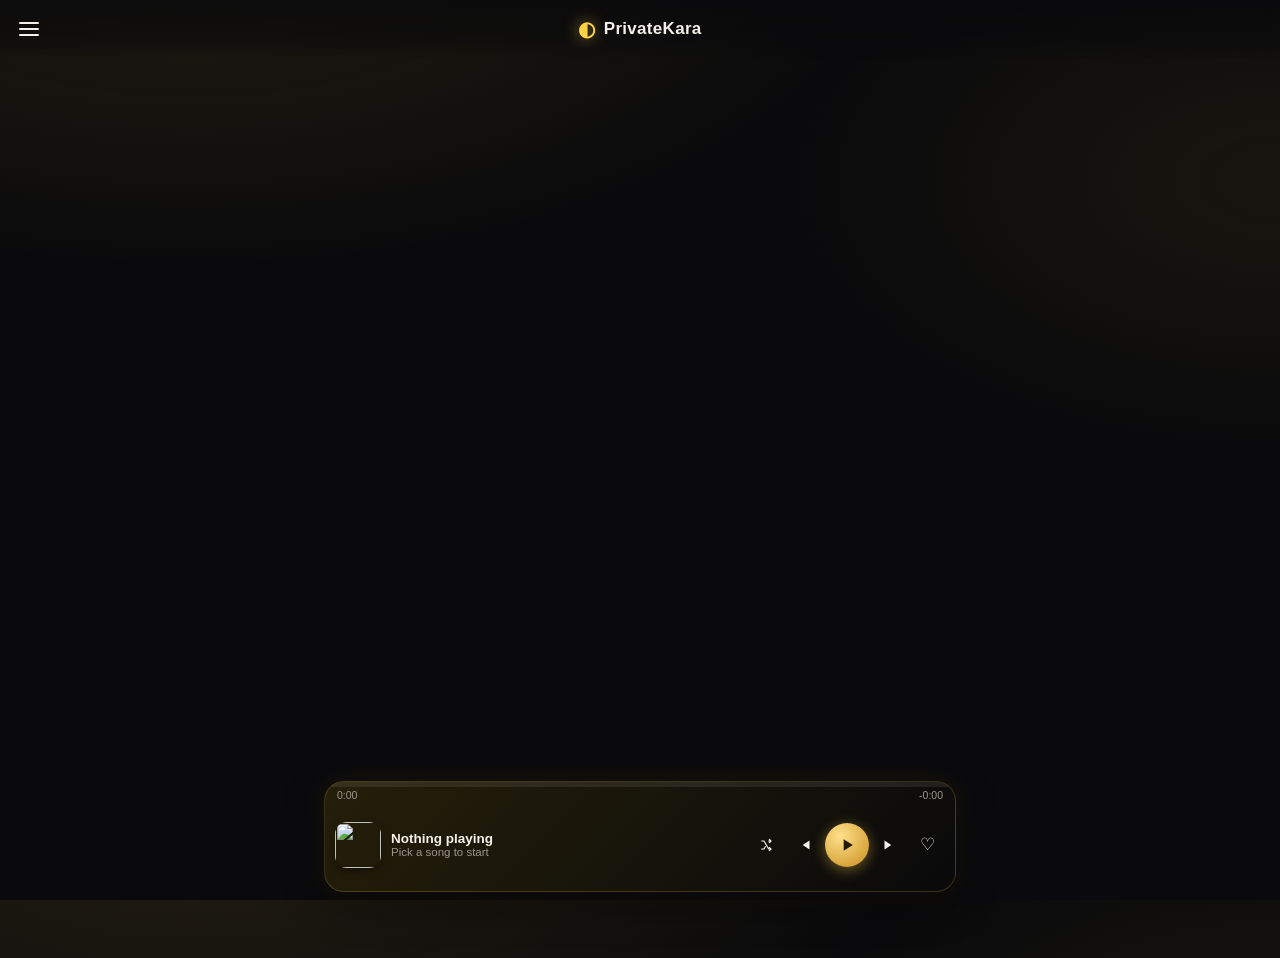
==== commit afc8181b: "Brand application as PrivateKara" ====
--- a/index.html
+++ b/index.html
@@ -7,9 +7,9 @@
   Created by Behnood Shafiei — https://github.com/Behnooddev
 -->
 <meta name="viewport" content="width=device-width, initial-scale=1, viewport-fit=cover, maximum-scale=1" />
-<title>Lumen — Music Player</title>
-<meta name="description" content="An open-source, offline-first music player PWA template. Import your own songs — no bundled music, ever." />
-<meta name="author" content="Behnood Shafiei" />
+<title>PrivateKara — Bring Your Own Media Karaoke PWA</title>
+<meta name="description" content="PrivateKara — Bring Your Own Media Karaoke PWA. Play user-prepared songs, music videos, instrumentals, and synchronized lyrics in physical karaoke venues." />
+<meta name="author" content="Junchao Wen; derived from PWA-LumenMusic by Behnood Shafiei" />
 
 <!-- PWA -->
 <link rel="manifest" href="manifest.json" />
@@ -18,7 +18,7 @@
 <!-- iOS PWA support -->
 <meta name="apple-mobile-web-app-capable" content="yes" />
 <meta name="apple-mobile-web-app-status-bar-style" content="black-translucent" />
-<meta name="apple-mobile-web-app-title" content="Lumen" />
+<meta name="apple-mobile-web-app-title" content="PrivateKara" />
 <link rel="apple-touch-icon" href="assets/icons/apple-touch-icon.png" />
 <link rel="icon" href="assets/icons/icon-192.png" />
 
@@ -35,7 +35,7 @@
   </button>
   <div class="brand">
     <span class="brand-mark" aria-hidden="true">◐</span>
-    <span class="brand-name">Lumen</span>
+    <span class="brand-name">PrivateKara</span>
   </div>
   <div class="topbar-spacer" aria-hidden="true"></div>
 </header>
@@ -45,7 +45,7 @@
   <div class="side-menu-header">
     <span class="brand-mark large" aria-hidden="true">◐</span>
     <div>
-      <div class="side-app-name">Lumen</div>
+      <div class="side-app-name">PrivateKara</div>
       <div class="side-app-tag" data-i18n="app.tagline">your glow, your sound</div>
     </div>
   </div>
@@ -93,7 +93,6 @@
       </div>
     </div>
 
-    <canvas id="waveform" class="waveform" width="130" height="30" aria-hidden="true"></canvas>
 
     <div class="mini-controls">
       <button class="mini-btn" id="shuffleBtn" aria-label="Shuffle off" aria-pressed="false">
@@ -118,12 +117,9 @@
   <div class="player-sheet-backdrop" id="playerSheetBackdrop"></div>
   <div class="player-sheet glass">
     <div class="player-sheet-handle" aria-hidden="true"></div>
-    <button class="icon-btn player-sheet-close" id="playerSheetClose" aria-label="Close player">✕</button>
+    <button class="icon-btn player-sheet-close" data-i18n-aria="common.close" id="playerSheetClose" aria-label="Close player">✕</button>
 
-    <div class="player-sheet-art-wrap">
-      <img class="player-sheet-cover" id="sheetCover" src="assets/icons/icon-192.png" alt="" />
-    </div>
-
+    <div class="player-visuals"><div id="videoHost" hidden></div><div class="lyrics-body" id="lyricsBody"></div></div>
     <div class="player-sheet-meta">
       <div class="player-sheet-title" id="sheetTitle">Nothing playing</div>
       <div class="player-sheet-artist" id="sheetArtist">Pick a song to start</div>
@@ -160,70 +156,22 @@
 
     <div class="player-sheet-secondary-row">
       <button class="mini-btn" id="sheetFavBtn" aria-label="Add to favorites" aria-pressed="false">♡</button>
-      <button class="sheet-pill-btn" id="sheetSpeedBtn" aria-label="Playback speed">1x</button>
+      <button class="sheet-pill-btn" id="sheetFullscreenBtn" data-i18n="player.fullscreen">Fullscreen</button>
       <button class="sheet-pill-btn" id="sheetVariantBtn" aria-label="Vocals or instrumental">Vocals</button>
-      <button class="mini-btn" id="sheetLyricsBtn" aria-label="Open lyrics">
-        <svg viewBox="0 0 24 24" width="18" height="18" aria-hidden="true"><path d="M4 5h16M4 10h16M4 15h10" stroke="currentColor" stroke-width="1.8" stroke-linecap="round" fill="none"/></svg>
-      </button>
-      <button class="mini-btn" id="sheetQueueBtn" aria-label="Open queue">
+
+      <button class="mini-btn" data-i18n-aria="player.queue" id="sheetQueueBtn" aria-label="Open queue">
         <svg viewBox="0 0 24 24" width="18" height="18" aria-hidden="true"><path d="M4 6h12M4 12h12M4 18h8M18 15l3 3-3 3" stroke="currentColor" stroke-width="1.8" stroke-linecap="round" stroke-linejoin="round" fill="none"/></svg>
       </button>
     </div>
 
-    <!-- Speed / Queue panels toggle in place below the controls -->
-    <div class="sheet-panel" id="sheetSpeedPanel" hidden></div>
+    <!-- Queue panel -->
     <div class="sheet-panel" id="sheetQueuePanel" hidden></div>
   </div>
 </div>
 
-<!-- ===================== LYRICS MODAL ===================== -->
-<div class="lyrics-modal" id="lyricsModal" aria-hidden="true" role="dialog" aria-modal="true" aria-labelledby="lyricsTitle">
-  <div class="lyrics-backdrop" id="lyricsBackdrop"></div>
-  <div class="lyrics-sheet glass">
-    <div class="lyrics-art-bg" id="lyricsArtBg" aria-hidden="true"></div>
-    <div class="lyrics-content">
-      <div class="lyrics-head">
-        <img id="lyricsCover" class="lyrics-cover" src="assets/icons/icon-192.png" alt="" />
-        <div>
-          <div class="lyrics-title" id="lyricsTitle">Song title</div>
-          <div class="lyrics-artist" id="lyricsArtist">Artist</div>
-        </div>
-        <button class="icon-btn" id="lyricsClose" aria-label="Close lyrics">✕</button>
-      </div>
-      <div class="lyrics-lang-toggle">
-        <button class="seg active" data-lang="en">EN</button>
-        <button class="seg" data-lang="fa">فا</button>
-      </div>
-      <div class="lyrics-body" id="lyricsBody"></div>
-      <div class="lyrics-floating-controls" id="lyricsFloatingControls">
-        <button class="mini-btn" id="lyricsPrevBtn" aria-label="Previous track">
-          <svg viewBox="0 0 24 24" width="18" height="18" aria-hidden="true"><path d="M6 6v12M18 6l-9 6 9 6V6z" fill="currentColor"/></svg>
-        </button>
-        <button class="mini-btn play" id="lyricsPlayBtn" aria-label="Play">
-          <svg viewBox="0 0 24 24" width="20" height="20" id="lyricsPlayIcon" aria-hidden="true"><path d="M8 5v14l11-7z" fill="currentColor"/></svg>
-        </button>
-        <button class="mini-btn" id="lyricsNextBtn" aria-label="Next track">
-          <svg viewBox="0 0 24 24" width="18" height="18" aria-hidden="true"><path d="M18 6v12M6 6l9 6-9 6V6z" fill="currentColor"/></svg>
-        </button>
-      </div>
-    </div>
-  </div>
-</div>
-
 <!-- ===================== IMPORT (hidden native input + drag overlay live in JS) ===================== -->
-<!--
-  accept intentionally combines the audio/* MIME wildcard with explicit
-  extensions. iOS Safari's file picker matches accept against a file's
-  UTI (Uniform Type Identifier), and for files from iCloud Drive or
-  certain "On My iPhone" locations that UTI match against a bare
-  "audio/*" is inconsistent — matching files appear enabled while
-  others (often m4a/aac from iCloud) appear greyed out even though
-  they're valid audio. Listing extensions alongside the MIME wildcard
-  is the documented workaround and does not reduce what Android/desktop
-  browsers show, since they match on MIME type first regardless.
--->
-<input type="file" id="globalFileInput" accept="audio/*,.mp3,.m4a,.wav,.aac,.flac,.ogg,.aif,.aiff,.caf,.lrc" multiple hidden />
-<input type="file" id="instrumentalFileInput" accept="audio/*,.mp3,.m4a,.wav,.aac,.flac,.ogg,.aif,.aiff,.caf" hidden />
+<!-- No file type filter: iOS document providers may not classify LRC files. Import services validate the selected files. -->
+<input type="file" id="globalFileInput" multiple hidden />
 
 <script type="module" src="src/main.js"></script>
 </body>
--- a/src/styles/main.css
+++ b/src/styles/main.css
@@ -10,6 +10,10 @@
   --panel-border:  rgba(255,255,255,0.08);
   --text:          #f3f1ea;
   --text-dim:      #9a968c;
+  --lyric-text:    #c7c3b9;
+  --lyric-past:    #aaa59a;
+  --lyric-current: #ffd146;
+  --lyric-word-pending: #e7c46b;
   --yellow:        #ffd146;
   --yellow-soft:   #ffe08a;
   --yellow-deep:   #c98f1f;
@@ -33,6 +37,10 @@
   --panel-border:  rgba(20,18,10,0.09);
   --text:          #1c1a15;
   --text-dim:      #6b675c;
+  --lyric-text:    #4f4b42;
+  --lyric-past:    #70695e;
+  --lyric-current: #916100;
+  --lyric-word-pending: #946b16;
   --yellow:        #d99a12;
   --yellow-soft:   #b97e0c;
   --yellow-deep:   #a06e0a;
@@ -253,6 +261,9 @@
 .panel-row{ display:flex; align-items:center; justify-content:space-between; gap:14px; flex-wrap:wrap; }
 .panel-title{ font-size:15px; font-weight:600; }
 .panel-hint{ font-size:12.5px; color:var(--text-dim); margin-top:2px; }
+.media-diagnostics > summary{ cursor:pointer; }
+.media-diagnostics > summary:focus-visible{ outline:2px solid var(--yellow-deep); outline-offset:4px; border-radius:4px; }
+.media-diagnostics-content{ margin-top:14px; }
 .about-panel p{ font-size:14.5px; line-height:1.6; color:var(--text); margin:0 0 12px; }
 .about-panel p:last-child{ margin-bottom:0; }
 .link{ font-size:14px; word-break:break-all; text-decoration:none; }
@@ -323,7 +334,6 @@
 [data-theme="light"] .mini-player{
   background:linear-gradient(135deg, rgba(255,236,190,0.92), rgba(255,255,255,0.94));
 }
-.mini-player.intense{ box-shadow:0 12px 40px rgba(0,0,0,0.45), 0 0 46px rgba(255,209,70,0.24); }
 
 .mini-progress-track{ position:relative; height:5px; width:100%; background:rgba(255,255,255,0.08); cursor:pointer; touch-action:none; transition:height .15s var(--ease); }
 .mini-progress-track.dragging{ height:8px; }
@@ -351,8 +361,6 @@
 .mini-title{ font-size:13.5px; font-weight:700; white-space:nowrap; overflow:hidden; text-overflow:ellipsis; max-width:30vw; }
 .mini-artist{ font-size:11.5px; color:var(--text-dim); white-space:nowrap; overflow:hidden; text-overflow:ellipsis; max-width:30vw; }
 
-.waveform{ width:60px; height:30px; flex-shrink:0; opacity:.95; display:none; }
-@media (min-width:460px){ .waveform{ display:block; } }
 
 .mini-controls{ display:flex; align-items:center; gap:2px; flex-shrink:0; }
 .mini-btn{
@@ -388,11 +396,6 @@
 .player-sheet-close{ position:absolute; top:10px; right:14px; background:rgba(255,255,255,0.08); }
 [dir="rtl"] .player-sheet-close{ right:auto; left:14px; }
 
-.player-sheet-art-wrap{ width:100%; display:flex; justify-content:center; margin:18px 0 22px; }
-.player-sheet-cover{
-  width:min(72vw, 280px); height:min(72vw, 280px); border-radius:20px; object-fit:cover;
-  box-shadow:0 20px 50px rgba(0,0,0,0.5);
-}
 .player-sheet-meta{ text-align:center; margin-bottom:22px; width:100%; }
 .player-sheet-title{ font-size:20px; font-weight:800; margin-bottom:4px; }
 .player-sheet-artist{ font-size:14px; color:var(--text-dim); }
@@ -433,124 +436,40 @@
   padding:8px 14px; border-radius:999px; font-size:12.5px; font-weight:700; cursor:pointer;
 }
 .sheet-pill-btn.disabled-hint{ opacity:0.55; }
-.sheet-pill-btn.shake{ animation:sheet-shake .35s; }
-@keyframes sheet-shake{ 25%{ transform:translateX(-4px); } 75%{ transform:translateX(4px); } }
 
 .sheet-panel{ width:100%; margin-top:16px; border-radius:var(--radius-md); background:rgba(0,0,0,0.2); padding:12px; max-height:280px; overflow-y:auto; }
-.sheet-speed-list{ display:flex; flex-wrap:wrap; gap:8px; justify-content:center; }
-.sheet-speed-item{
-  border:1px solid var(--panel-border); background:transparent; color:var(--text-dim);
-  padding:8px 14px; border-radius:999px; font-size:13px; font-weight:700; cursor:pointer;
-}
-.sheet-speed-item.active{ background:linear-gradient(135deg, var(--yellow-soft), var(--yellow-deep)); color:#241a02; border-color:transparent; }
 .sheet-hint{ text-align:center; color:var(--text-dim); font-size:13px; padding:10px; margin:0; }
-.sheet-add-instrumental{ display:flex; justify-content:center; margin-top:8px; }
 .sheet-queue-list{ display:flex; flex-direction:column; gap:8px; }
 
 @media (min-width:860px){
   .player-sheet{ left:50%; right:auto; transform:translate(-50%,100%); max-width:420px; border-radius:26px; bottom:24px; }
   .player-sheet-modal.open .player-sheet{ transform:translate(-50%,0); }
 }
-/* ================= LYRICS MODAL ================= */
-.lyrics-modal{ position:fixed; inset:0; z-index:90; visibility:hidden; }
-.lyrics-modal.open{ visibility:visible; }
-.lyrics-backdrop{
-  position:absolute; inset:0; background:rgba(0,0,0,0.55); backdrop-filter:blur(6px);
-  opacity:0; transition:opacity .3s var(--ease);
-}
-.lyrics-modal.open .lyrics-backdrop{ opacity:1; }
-
-.lyrics-sheet{
-  position:absolute; left:0; right:0; bottom:0; max-height:88vh;
-  border-radius:26px 26px 0 0; overflow:hidden;
-  transform:translateY(100%); transition:transform .42s var(--ease);
-  display:flex; flex-direction:column;
-}
-.lyrics-modal.open .lyrics-sheet{ transform:translateY(0); }
-
-/* Blurred, darkened album art fills the whole sheet as an ambient,
-   color-matched backdrop — the "dynamic gradient from artwork" effect,
-   achieved with the artwork itself rather than a computed palette.
-   A slow ambient breathing animation keeps it from feeling static. */
-.lyrics-art-bg{
-  position:absolute; inset:-10%; background-size:cover; background-position:center;
-  filter:blur(48px) saturate(1.35) brightness(0.5); transform:scale(1.15);
-  transition:background-image .6s var(--ease); z-index:0;
-  animation:lyrics-bg-breathe 10s ease-in-out infinite;
-}
-@keyframes lyrics-bg-breathe{
-  0%, 100% { transform:scale(1.15) rotate(0deg); filter:blur(48px) saturate(1.35) brightness(0.5); }
-  50%      { transform:scale(1.24) rotate(1.5deg); filter:blur(56px) saturate(1.55) brightness(0.58); }
-}
-@media (prefers-reduced-motion: reduce){ .lyrics-art-bg{ animation:none; } }
-
-.lyrics-sheet::after{
-  content:""; position:absolute; inset:0; z-index:0;
-  background:linear-gradient(180deg, rgba(10,10,12,0.35), rgba(10,10,12,0.82) 60%, rgba(10,10,12,0.92));
-}
-
-.lyrics-content{
-  position:relative; z-index:1; display:flex; flex-direction:column; min-height:0;
-  padding:18px 18px calc(env(safe-area-inset-bottom) + 16px); flex:1;
-}
-
-.lyrics-head{ display:flex; align-items:center; gap:12px; margin-bottom:14px; }
-.lyrics-cover{ width:56px; height:56px; border-radius:14px; object-fit:cover; box-shadow:0 6px 20px rgba(0,0,0,0.5); }
-.lyrics-title{ font-weight:700; font-size:16.5px; }
-.lyrics-artist{ font-size:12.5px; color:var(--text-dim); }
-.lyrics-head .icon-btn{ margin-left:auto; background:rgba(255,255,255,0.08); }
-[dir="rtl"] .lyrics-head .icon-btn{ margin-left:0; margin-right:auto; }
-
-.lyrics-lang-toggle{ display:flex; gap:8px; margin-bottom:14px; justify-content:center; }
-.lyrics-lang-toggle .seg{ background:rgba(255,255,255,0.06); border:1px solid var(--panel-border); }
 
 .lyrics-body{
+  position:relative;
   overflow-y:auto; scroll-behavior:smooth; flex:1; min-height:0;
   display:flex; flex-direction:column; gap:6px; align-items:center;
-  text-align:center; padding:12px 6px 24px;
-  mask-image:linear-gradient(180deg, transparent, #000 8%, #000 92%, transparent);
+  text-align:center; padding:24px 6px; margin-top:32px;
+  background:var(--bg-elevated); border-radius:var(--radius-md);
 }
 .lyric-line{
-  font-size:17px; font-weight:600; line-height:1.85; color:rgba(243,241,234,0.38);
+  font-size:17px; font-weight:600; line-height:1.85; color:var(--lyric-text);
   padding:6px 10px; border-radius:10px; max-width:36ch;
-  filter:blur(0.2px); transform:scale(0.97) translateY(0);
-  transition:color .4s var(--ease), transform .4s cubic-bezier(.34,1.4,.4,1), filter .4s var(--ease), text-shadow .4s var(--ease);
+  transform:scale(0.97) translateY(0);
+  transition:color .4s var(--ease), transform .4s cubic-bezier(.34,1.4,.4,1);
   animation:lyric-line-in .5s var(--ease) backwards;
 }
 @keyframes lyric-line-in{ from{ opacity:0; transform:translateY(10px) scale(0.97); } to{ opacity:1; transform:translateY(0) scale(0.97); } }
+.lyric-line.past{ color:var(--lyric-past); }
+.lyric-line.next{ color:var(--text); font-weight:700; }
 .lyric-line.current{
-  color:var(--yellow); font-size:20px; font-weight:800; transform:scale(1.06) translateY(0);
-  filter:blur(0); animation:lyric-line-in .5s var(--ease) backwards, lyric-glow-pulse 2.4s ease-in-out infinite .5s;
-}
-@keyframes lyric-glow-pulse{
-  0%, 100% { text-shadow:0 0 20px rgba(255,209,70,0.4); }
-  50%      { text-shadow:0 0 30px rgba(255,209,70,0.65); }
+  color:var(--lyric-current); font-size:20px; font-weight:800; transform:scale(1.06) translateY(0);
 }
 @media (prefers-reduced-motion: reduce){
-  .lyric-line{ animation:none; }
+  .lyric-line{ animation:none; transition:none; }
   .lyric-line.current{ animation:none; }
 }
-
-.lyrics-empty-state{ display:flex; flex-direction:column; align-items:center; gap:10px; padding:30px 10px 10px; }
-.lyrics-empty-icon{
-  width:56px; height:56px; border-radius:50%; display:flex; align-items:center; justify-content:center;
-  font-size:24px; background:radial-gradient(circle at 35% 30%, var(--yellow-soft), var(--yellow-deep)); color:#241a02;
-}
-
-.lyrics-floating-controls{
-  display:flex; align-items:center; justify-content:center; gap:14px; margin-top:14px; padding-top:6px;
-}
-.lyrics-floating-controls .mini-btn{ background:rgba(255,255,255,0.06); }
-.lyrics-floating-controls .mini-btn.play{ background:radial-gradient(circle at 35% 30%, var(--yellow-soft), var(--yellow-deep)); }
-
-.lyrics-textarea{
-  width:100%; min-height:220px; border-radius:var(--radius-sm); border:1px solid var(--panel-border);
-  background:rgba(0,0,0,0.3); color:var(--text); font-size:14.5px; line-height:1.7; padding:12px; resize:vertical;
-  text-align:left;
-}
-[dir="rtl"] .lyrics-textarea{ text-align:right; }
-.lyrics-editor-actions{ display:flex; gap:10px; margin-top:12px; justify-content:center; }
-.lyrics-edit-link{ align-self:center; margin-top:8px; }
 
 /* ================= TOAST + DROP OVERLAY ================= */
 .toast{
@@ -677,16 +596,114 @@
   main{ max-width:920px; margin:0 auto; padding:10px 24px calc(var(--mini-h) + 40px); }
   .song-list{ display:grid; grid-template-columns:1fr 1fr; gap:12px; }
   .mini-player{ left:50%; transform:translateX(-50%); max-width:760px; }
-  .lyrics-sheet{ left:50%; right:auto; transform:translate(-50%,100%); max-width:560px; border-radius:26px; bottom:24px; }
-  .lyrics-modal.open .lyrics-sheet{ transform:translate(-50%,0); }
   .side-menu{ max-width:280px; }
 }
 
 /* Enhanced LRC preserves whitespace and highlights timed words. */
 .lyric-line{ flex-shrink:0; white-space:pre-wrap; }
-.lyric-line.current .lyric-word{ color:rgba(243,241,234,0.55); text-shadow:none; }
-.lyric-line.current .lyric-word.sung{ color:var(--yellow); }
-.lyric-line.current .lyric-word.active{ text-shadow:0 0 18px rgba(255,209,70,0.65); }
-.lyrics-import{ flex-shrink:0; display:flex; justify-content:center; margin-top:12px; }
-.lyrics-body > .btn, .lyrics-body > .lyrics-editor-actions{ flex-shrink:0; }
+.lyric-word{ color:inherit; }
+.lyric-line.current .lyric-word{ color:var(--lyric-word-pending); }
+.lyric-line.current .lyric-word.sung{ color:inherit; }
+.lyric-line.current .lyric-word.active{ text-decoration:underline; text-underline-offset:.18em; }
 @media (prefers-reduced-motion: reduce){ .lyrics-body{ scroll-behavior:auto; } }
+
+/* Unified player: only the lyric body scrolls; controls remain in the flex footer. */
+.player-sheet{ height:calc(100vh - env(safe-area-inset-top) - 12px); height:calc(100dvh - env(safe-area-inset-top) - 12px); max-height:none; overflow:hidden; padding-top:14px; padding-left:max(22px, env(safe-area-inset-left)); padding-right:max(22px, env(safe-area-inset-right)); }
+.player-sheet > *{ flex-shrink:0; }
+.player-sheet .lyrics-body{ flex:1 1 0; min-height:40px; width:100%; overscroll-behavior:contain; }
+.lyric-line{ flex-shrink:0; white-space:pre-wrap; overflow-wrap:anywhere; }
+.player-sheet-meta{ margin:10px 0 14px; }
+.player-sheet-title{ overflow:hidden; text-overflow:ellipsis; white-space:nowrap; }
+.player-sheet-time-row{ margin-bottom:12px; }
+.player-sheet-controls{ margin-bottom:12px; }
+.sheet-panel{ flex-shrink:1; min-height:0; max-height:22dvh; }
+.song-resources{ padding:4px 12px 12px; color:var(--text-dim); }
+.song-resources summary{ cursor:pointer; padding:8px 0; }
+.resource-picker{ display:inline-block; margin:8px; }
+@media(min-width:860px){ .player-sheet{ width:min(900px,90vw); max-width:900px; height:calc(100dvh - 64px); } .player-sheet .lyric-line{ max-width:60ch; font-size:22px; } .player-sheet .lyric-line.current{ font-size:26px; } }
+@media(max-height:520px){ .player-sheet{ padding-bottom:calc(env(safe-area-inset-bottom) + 6px); } .player-sheet-handle{ display:none; } .player-sheet-meta{ margin:2px 0 8px; } .player-sheet-controls{ gap:14px; margin-bottom:4px; } .player-sheet-controls .mini-btn.play.large{ width:44px; height:44px; } .player-sheet-time-row{ margin-bottom:4px; } }
+
+.library-song-card{ min-width:0; }
+.library-song-card .song-row{ width:100%; }
+
+.lyric-line.untimed{ color:var(--lyric-text); }
+
+.player-visuals{display:flex;flex:1 1 0;min-height:40px;width:100%;gap:16px;overflow:hidden}
+.player-visuals .lyrics-body{min-width:0}
+.subtitles-off #lyricsBody{display:none}
+#videoHost{flex:1 1 0;min-width:0;min-height:0;background:#000;display:flex}
+#videoHost[hidden]{display:none}
+.player-video{width:100%;height:100%;min-height:0;object-fit:contain}
+.player-sheet-modal.page-fill,.player-sheet-modal:fullscreen{background:var(--bg,#111);width:100%;height:100dvh}
+.player-sheet-modal.page-fill .player-sheet,.player-sheet-modal:fullscreen .player-sheet{inset:0;transform:none;width:100%;max-width:none;height:100%;border-radius:0;padding-top:max(44px,env(safe-area-inset-top));overflow-y:auto}
+@media(orientation:portrait){.has-video #lyricsBody{display:none}}
+
+.has-video .player-sheet{overflow-y:auto}.has-video .player-visuals{min-height:80px}
+
+.player-sheet-close{top:max(10px,env(safe-area-inset-top));z-index:6}
+
+
+/* One geometry contract for sidebar, controls and gradient, including safe areas. */
+[hidden]{display:none!important}
+.sheet-more-panel{padding:12px;display:flex;flex-wrap:wrap;gap:8px;background:var(--bg,#111);border-radius:12px}
+.sheet-more-panel button{min-height:44px;min-width:44px}
+
+ .landscape-video .player-sheet{
+  --safe-left:max(12px,env(safe-area-inset-left));--safe-right:max(12px,env(safe-area-inset-right));
+  --visual-gap:16px;--lyrics-fraction:.25;--lyrics-width:calc((100% - var(--safe-left) - var(--safe-right) - var(--visual-gap)) * var(--lyrics-fraction));
+  --sidebar-space:calc(var(--lyrics-width) + var(--visual-gap));
+  --video-controls-right:calc(var(--safe-right) + var(--sidebar-space));
+ }
+ .has-video.subtitles-off .player-sheet,.has-video .player-sheet:not(:has(.lyric-line)){--sidebar-space:0px}
+ .has-video .player-visuals{direction:ltr}
+ [dir="rtl"] .has-video #lyricsBody{direction:rtl}
+ .landscape-video #lyricsBody{display:block;flex:0 0 calc((100% - var(--visual-gap)) * var(--lyrics-fraction));width:calc((100% - var(--visual-gap)) * var(--lyrics-fraction))}
+ .has-video.subtitles-off #lyricsBody,.has-video .player-visuals:not(:has(.lyric-line)) #lyricsBody{display:none}
+ .landscape-video .player-sheet,
+ .landscape-video.page-fill .player-sheet,.landscape-video:fullscreen .player-sheet{
+  box-sizing:border-box;padding:0 var(--safe-right) 0 var(--safe-left);overflow:hidden;transition:none;
+ }
+ .landscape-video .player-sheet-handle{display:none}
+ .landscape-video .player-visuals{flex:1 1 auto;height:100%;min-height:0;gap:var(--visual-gap)}
+ .landscape-video .player-sheet-meta,.landscape-video .player-sheet-progress-track,
+ .landscape-video .player-sheet-time-row,.landscape-video .player-sheet-controls{
+  position:absolute;left:calc(var(--safe-left) + 4px);right:var(--video-controls-right);width:auto;z-index:2;margin:0;text-shadow:0 1px 4px #000;
+ }
+ .landscape-video .player-sheet-meta{top:max(8px,env(safe-area-inset-top));padding-right:44px;pointer-events:none}
+ .landscape-video .player-sheet-title{font-size:16px}
+ .landscape-video .player-sheet-artist{display:none}
+ .landscape-video .player-sheet-secondary-row{display:none}
+ .landscape-video .player-sheet-controls{bottom:max(6px,env(safe-area-inset-bottom));gap:4px;flex-wrap:nowrap}
+ .landscape-video .player-sheet-controls button{flex-shrink:0;min-width:44px;min-height:44px}
+ .landscape-video .player-sheet-controls .mini-btn{width:44px;height:44px}
+ .landscape-video .player-sheet-controls .mini-btn.play.large{width:44px;height:44px}
+ .landscape-video .player-sheet-time-row{bottom:calc(52px + env(safe-area-inset-bottom));margin:0}
+ .landscape-video .player-sheet-progress-track{bottom:calc(76px + env(safe-area-inset-bottom))}
+ .landscape-video .player-sheet::after{
+  content:'';position:absolute;pointer-events:none;z-index:1;left:var(--safe-left);right:var(--video-controls-right);bottom:0;height:calc(106px + env(safe-area-inset-bottom));background:linear-gradient(transparent,rgba(0,0,0,.8));
+ }
+ .landscape-video .sheet-more-panel,.landscape-video .sheet-panel{position:absolute;z-index:5;bottom:calc(56px + env(safe-area-inset-bottom));left:var(--safe-left);right:var(--video-controls-right);width:auto;max-height:65%;overflow:auto;background:var(--bg,#111)}
+ .landscape-video.controls-hidden .player-sheet-controls,
+ .landscape-video.controls-hidden .player-sheet-progress-track,
+ .landscape-video.controls-hidden .player-sheet-time-row,
+ .landscape-video.controls-hidden .player-sheet-meta,
+ .landscape-video.controls-hidden .player-sheet::after{opacity:0;pointer-events:none}
+
+.landscape-video .player-sheet{inset:0;transform:none;width:100%;max-width:none;height:100%;border-radius:0}
+.rotated-video .player-sheet,.rotated-video.page-fill .player-sheet,.rotated-video:fullscreen .player-sheet{
+ inset:auto;left:50%;top:50%;width:100dvh;height:100dvw;max-width:none;
+ transform:translate(-50%,-50%) rotate(90deg);transform-origin:center;
+}
+.landscape-video .player-sheet-controls{gap:8px;overflow-x:auto}
+
+/* Library labels preserve the row's playback background. */
+.song-title-line{ display:flex; align-items:center; gap:6px; min-width:0; }
+.song-title-line .song-title{ min-width:0; flex:0 1 auto; }
+.media-type-badge{ flex:none; font-size:11px; line-height:1.5; padding:1px 6px; border-radius:5px; white-space:nowrap; }
+.media-type-badge.audio{ background:#dbeafe; color:#1e40af; }
+.media-type-badge.video{ background:#ede9fe; color:#5b21b6; }
+.song-resources .btn.resource-replace{ background:#ffd146; border-color:#ffd146; color:#241a02; }
+[data-theme="light"] .song-resources .btn.resource-replace{ background:#f4c344; border-color:#956300; color:#241a02; }
+.library-delete-dialog{ width:min(420px,calc(100% - 32px)); border:1px solid var(--panel-border); border-radius:var(--radius-md); padding:24px; background:var(--bg-elevated); color:var(--text); }
+.library-delete-dialog p{ overflow-wrap:anywhere; }
+.library-delete-dialog::backdrop{ background:rgba(0,0,0,.6); }
